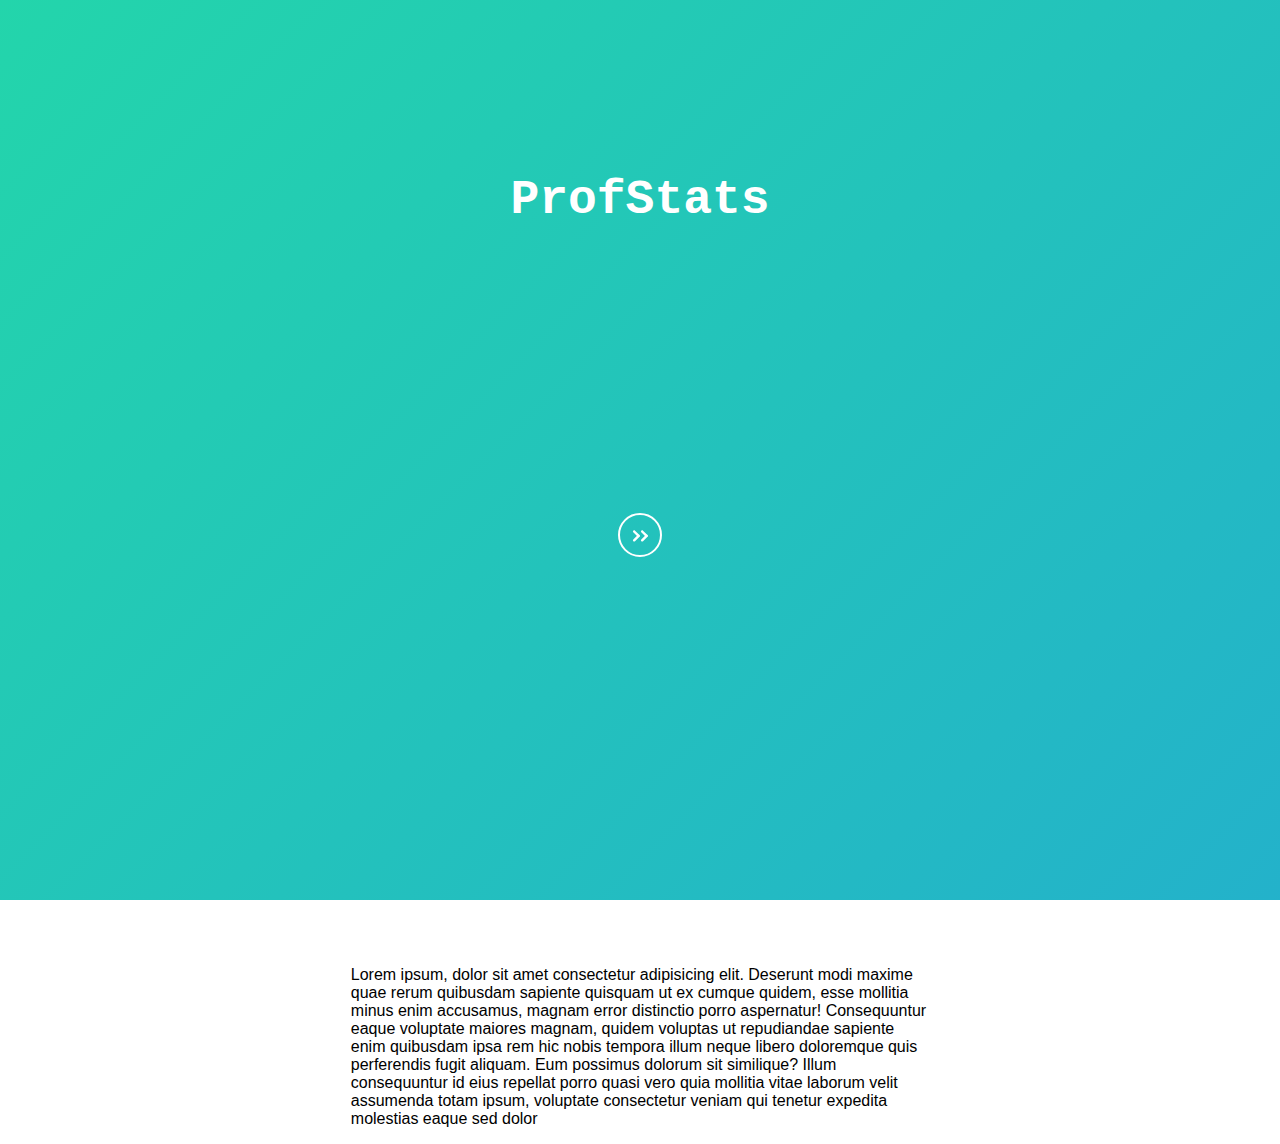
==== main/index.html @ 9819cc12 "Add files via upload" ====
<!DOCTYPE html>
<html>
<head>
    <!-- taken from the google website -->
    <meta name="google-signin-client_id" content="YOUR_CLIENT_ID.apps.googleusercontent.com">
    <meta charset='utf-8'>
    <meta http-equiv='X-UA-Compatible' content='IE=edge'>
    <title>experiment</title>
    <meta name='viewport' content='width=device-width, initial-scale=1'>
    <link rel='stylesheet' type='text/css' media='screen' href='main.css'>
</head>
<body>
    <div class="heading" id='front'>
        <h1>
            ProfStats
        </h1>
        <div>
            <!-- This is for the arrow  -->
            <botton>
                <a href="#text">
                    <div class="center-con">
                        <div class="round">
                            <div id="cta">
                                <span class="arrow primera next "></span>
                                <span class="arrow segunda next "></span>
                            </div>
                        </div>
                    </div>
                </a>
            </botton>
        </div>
    </div>

    <!-- This would contain a breif desciption -->
    <main class="wrapper" id="textStart">
        <section id="text">
            <p>Lorem ipsum, dolor sit amet consectetur adipisicing elit. Deserunt modi maxime quae rerum quibusdam sapiente quisquam ut ex cumque quidem, esse mollitia minus enim accusamus, magnam error distinctio porro aspernatur!
            Consequuntur eaque voluptate maiores magnam, quidem voluptas ut repudiandae sapiente enim quibusdam ipsa rem hic nobis tempora illum neque libero doloremque quis perferendis fugit aliquam. Eum possimus dolorum sit similique?
            Illum consequuntur id eius repellat porro quasi vero quia mollitia vitae laborum velit assumenda totam ipsum, voluptate consectetur veniam qui tenetur expedita molestias eaque sed dolor </p>
        </section>
        
        <!-- for google button -->
        <div id="my-signin2"> </div>
        
    </main>
 <!-- for the google button, taken from the google website    -->
<script src="https://apis.google.com/js/platform.js?onload=renderButton" async defer></script>
<script src='main.js'></script>

   
</body>
</html>
---- main/main.css ----
#front {
	background: linear-gradient(-45deg, #ee7752, #e73c7e, #23a6d5, #23d5ab);
	background-size: 400% 400%;
	animation: gradient 15s ease infinite;
}

/* set the moving gradient colour */
@keyframes gradient {
	0% {
		background-position: 0% 50%;
	}
	50% {
		background-position: 100% 50%;
	}
	100% {
		background-position: 0% 50%;
	}
}

.heading {
    line-height: 400px;
    text-align: center;
    height: 100vh;
    width: 100%;
    color: white ;
    font-family: "Courier New";
    font-size: 150%;

}

body {
    margin: 0px;
    overflow: hidden;
    font-family: sans-serif;
  }

h1 {
    margin: 0px;
}

div {
    margin: 0px;
}

.wrapper {
    display: grid;
    grid-template-columns:
      1fr
      min(65ch, 100%)
      1fr;
}

/* line 54-68 set the spacing seen at the bottom of the page, puts the content right at the center */
.wrapper > * {
    grid-column: 2;
  }

.full-bleed {
    width: 100%;
    grid-column: 1 / 4;
  }

.center-con {
    display: flex;
    height: 30vh;
    align-items: center;
    justify-content: center;
}


/* line 72-126 makes the dynamic button on the main page. I still need to fix the direction of arrow from right to downwards */
.round {
    position: absolute;
    border: 2px solid #fff;
    width: 40px;
    height: 40px;
    border-radius: 100%;
    
}

#cta{
    width:100%; cursor: pointer; position: absolute;
}

#cta .arrow{left: 30%;}
.arrow {position: absolute; bottom: 0;  margin-left:0px; width: 12px; height: 12px; background-size: contain; top:15px;}
.segunda{margin-left: 8px;}
.next {
	background-image: url([data-uri]);
}

@keyframes bounceAlpha {
  0% {opacity: 1; transform: translateX(0px) scale(1);}
  25%{opacity: 0; transform:translateX(10px) scale(0.9);}
  26%{opacity: 0; transform:translateX(-10px) scale(0.9);}
  55% {opacity: 1; transform: translateX(0px) scale(1);}
}

.bounceAlpha {
    animation-name: bounceAlpha;
    animation-duration:1.4s;
    animation-iteration-count:infinite;
    animation-timing-function:linear;
}

.arrow.primera.bounceAlpha {
    animation-name: bounceAlpha;
    animation-duration:1.4s;
    animation-delay:0.2s;
    animation-iteration-count:infinite;
    animation-timing-function:linear;
}

.round:hover .arrow{
    animation-name: bounceAlpha;
    animation-duration:1.4s;
    animation-iteration-count:infinite;
    animation-timing-function:linear;
}
.round:hover .arrow.primera{
    animation-name: bounceAlpha;
    animation-duration:1.4s;
    animation-delay:0.2s;
    animation-iteration-count:infinite;
    animation-timing-function:linear;
}

p {
    padding-top: 50px;
}

/* This is taken for the google login button */
#my-signin2 > div {
    margin: 30px auto;
    width: 100%;
    align-items: center;
}

/* slow scrolling */
html {
    scroll-behavior: smooth;
}
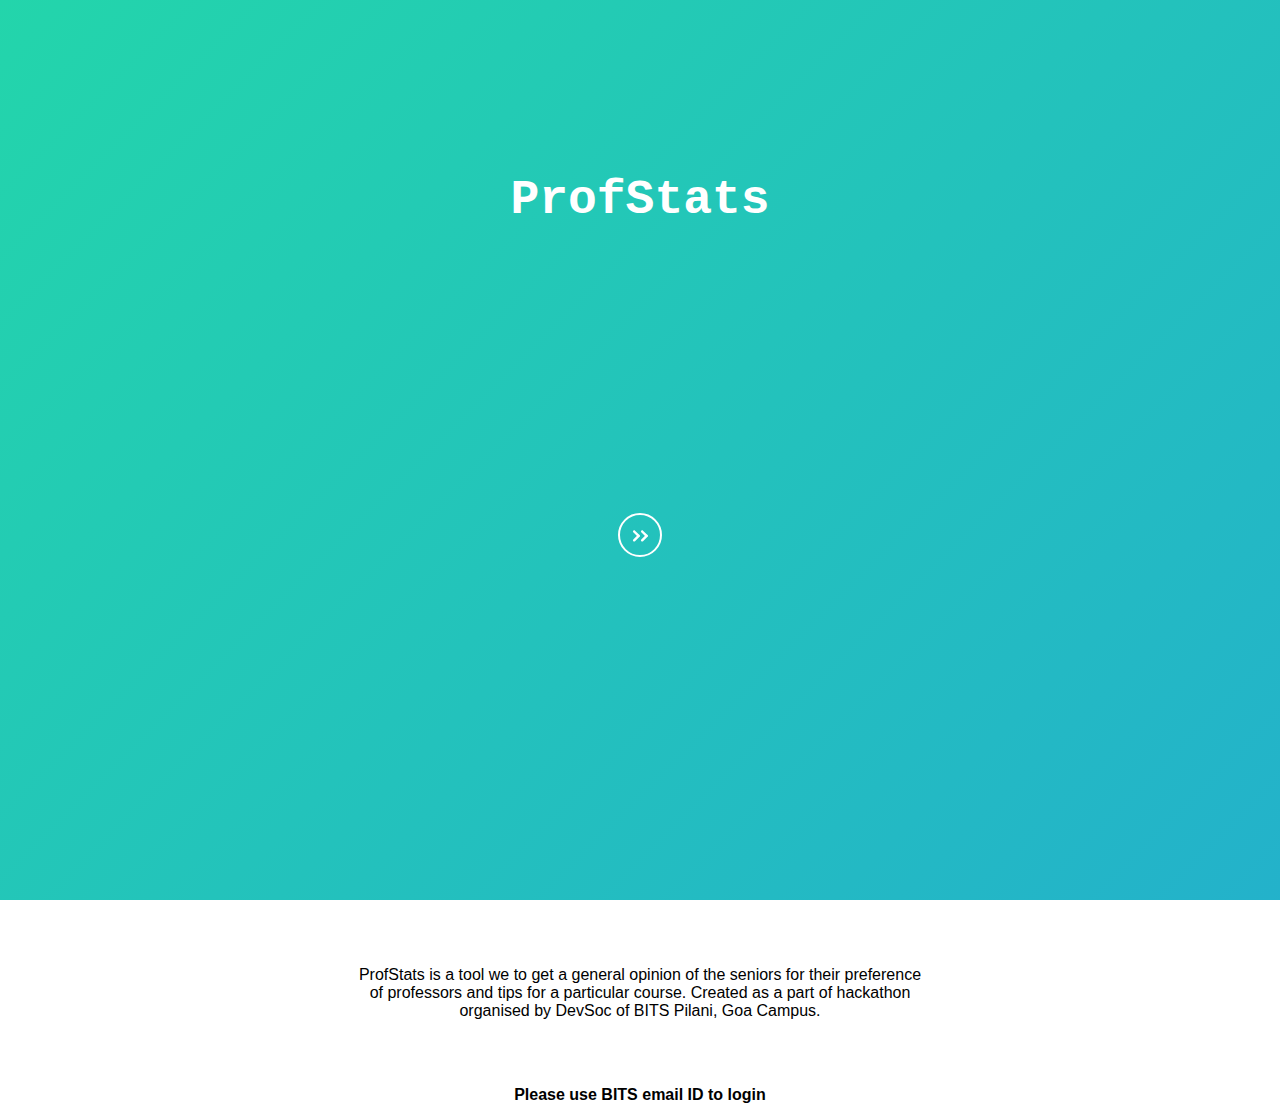
==== commit 81fecc4b: "Changed the content on homepage" ====
--- a/main/index.html
+++ b/main/index.html
@@ -34,9 +34,11 @@
     <!-- This would contain a breif desciption -->
     <main class="wrapper" id="textStart">
         <section id="text">
-            <p>Lorem ipsum, dolor sit amet consectetur adipisicing elit. Deserunt modi maxime quae rerum quibusdam sapiente quisquam ut ex cumque quidem, esse mollitia minus enim accusamus, magnam error distinctio porro aspernatur!
-            Consequuntur eaque voluptate maiores magnam, quidem voluptas ut repudiandae sapiente enim quibusdam ipsa rem hic nobis tempora illum neque libero doloremque quis perferendis fugit aliquam. Eum possimus dolorum sit similique?
-            Illum consequuntur id eius repellat porro quasi vero quia mollitia vitae laborum velit assumenda totam ipsum, voluptate consectetur veniam qui tenetur expedita molestias eaque sed dolor </p>
+            <p>
+                ProfStats is a tool we to get a general opinion of the seniors for their preference of professors and tips for a particular course.
+                Created as a part of hackathon organised by DevSoc of BITS Pilani, Goa Campus.
+            </p>
+            <p><b>Please use BITS email ID to login</b></p>
         </section>
         
         <!-- for google button -->
--- a/main/main.css
+++ b/main/main.css
@@ -126,6 +126,7 @@
 }
 
 p {
+    text-align: center;
     padding-top: 50px;
 }
 
